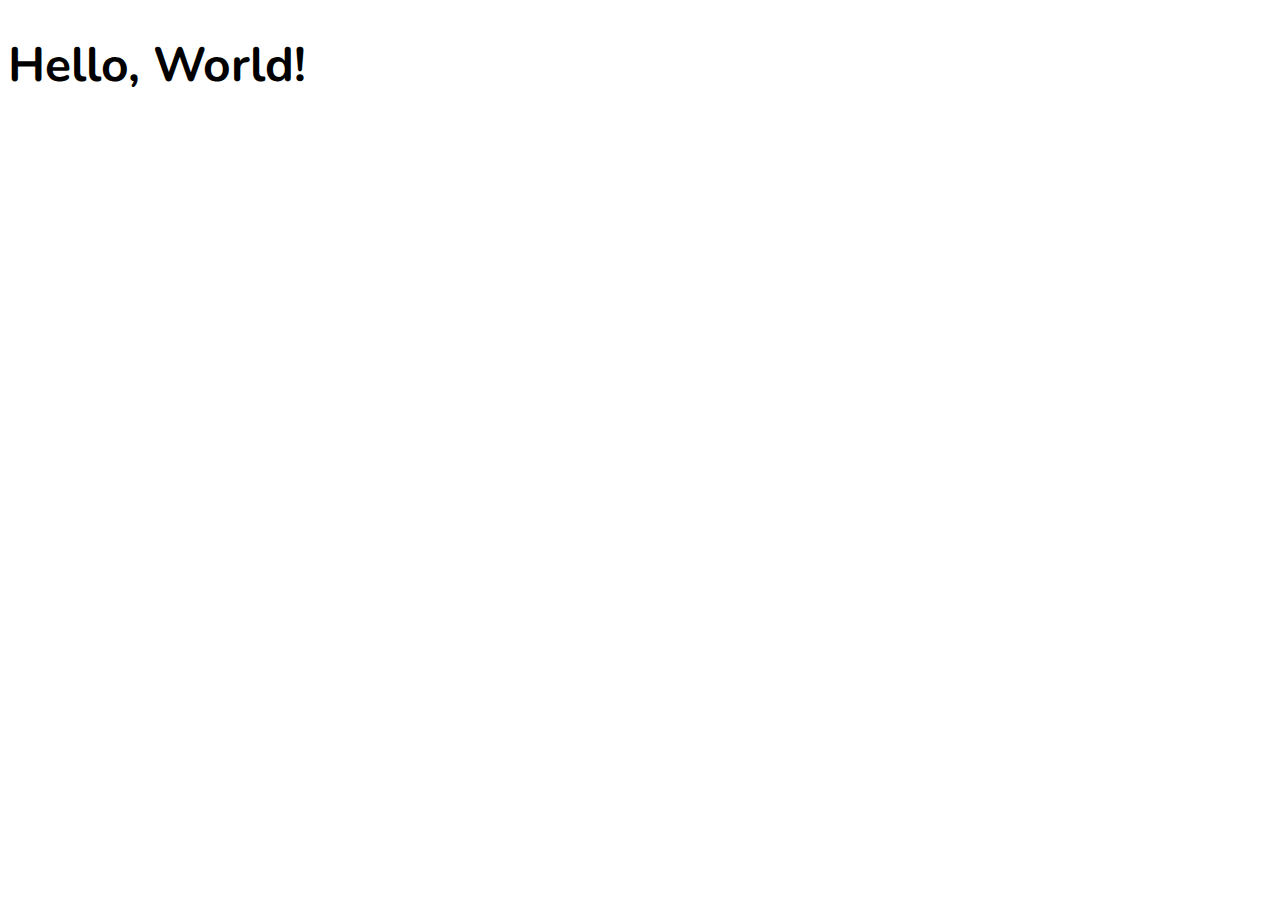
==== src/index.html @ 00b3ef36 "first task1 commit" ====
<!DOCTYPE html>
<html lang="en">
  <head>
    <meta charset="UTF-8" />
    <meta http-equiv="X-UA-Compatible" content="IE=edge" />
    <meta name="viewport" content="width=device-width, initial-scale=1.0" />
    <link rel="stylesheet" href="styles/index.css" />
    <link rel="stylesheet" href="https://fonts.googleapis.com/css?family=Montserrat|Nunito" />
    <title>Web App</title>
  </head>
  <body>
    <h1>Hello, World!</h1>
  </body>
</html>
---- src/styles/index.css ----
@import 'generic/_box-sizing.css';
@import 'generic/_resets.css';

@import 'settings/_settings.css';
@import 'elements/_body.css';
@import 'elements/_links.css';
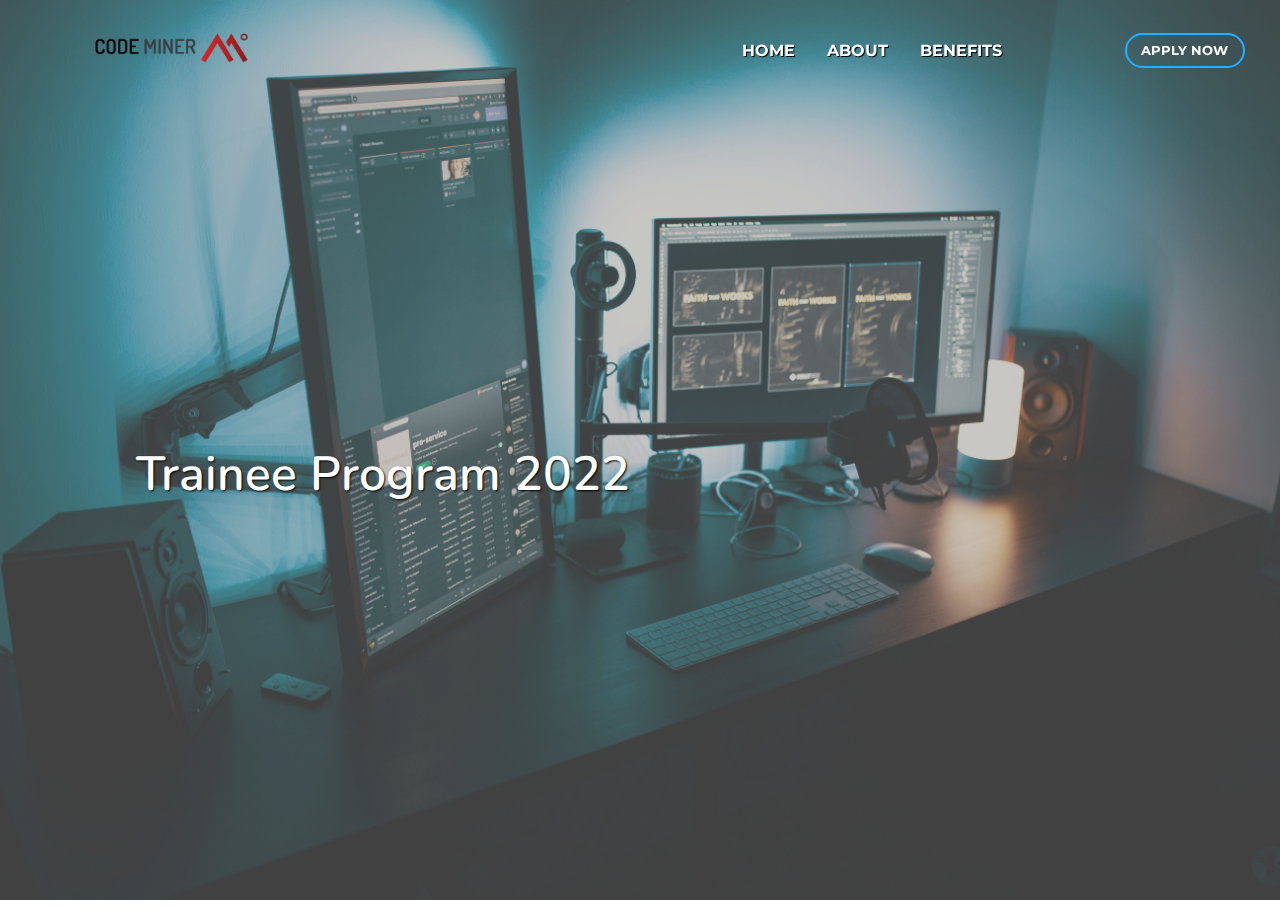
==== commit 0a1a44c6: ""first task 3 commit"" ====
--- a/src/index.html
+++ b/src/index.html
@@ -8,7 +8,20 @@
     <link rel="stylesheet" href="https://fonts.googleapis.com/css?family=Montserrat|Nunito" />
     <title>Web App</title>
   </head>
-  <body>
-    <h1>Hello, World!</h1>
+  <body class="hero">
+    <header class="header">
+      <a href="https://codeminer42.com">
+        <img src="images/c42_logo.png" alt="Codeminer42 Logo" class="logo" />
+      </a>
+      <div class="nav__list">
+        <li class="nav__item"><a href="#">Home</a></li>
+        <li class="nav__item"><a href="#">About</a></li>
+        <li class="nav__item"><a href="#">Benefits</a></li>
+      </div>
+      <button class="button button--alt" type="button">APPLY NOW</button>
+    </header>
+    <div class="hero-content">
+      <h1 class="hero-title"> Trainee Program 2022 </h1>
+    </div>
   </body>
 </html>
--- a/src/styles/index.css
+++ b/src/styles/index.css
@@ -1,6 +1,13 @@
+@import 'settings/_settings.css';
+
 @import 'generic/_box-sizing.css';
 @import 'generic/_resets.css';
 
-@import 'settings/_settings.css';
 @import 'elements/_body.css';
+@import 'elements/_headings.css';
 @import 'elements/_links.css';
+
+@import 'components/_button.css';
+@import 'components/_header.css';
+@import 'components/_hero.css';
+@import 'components/_input.css';
